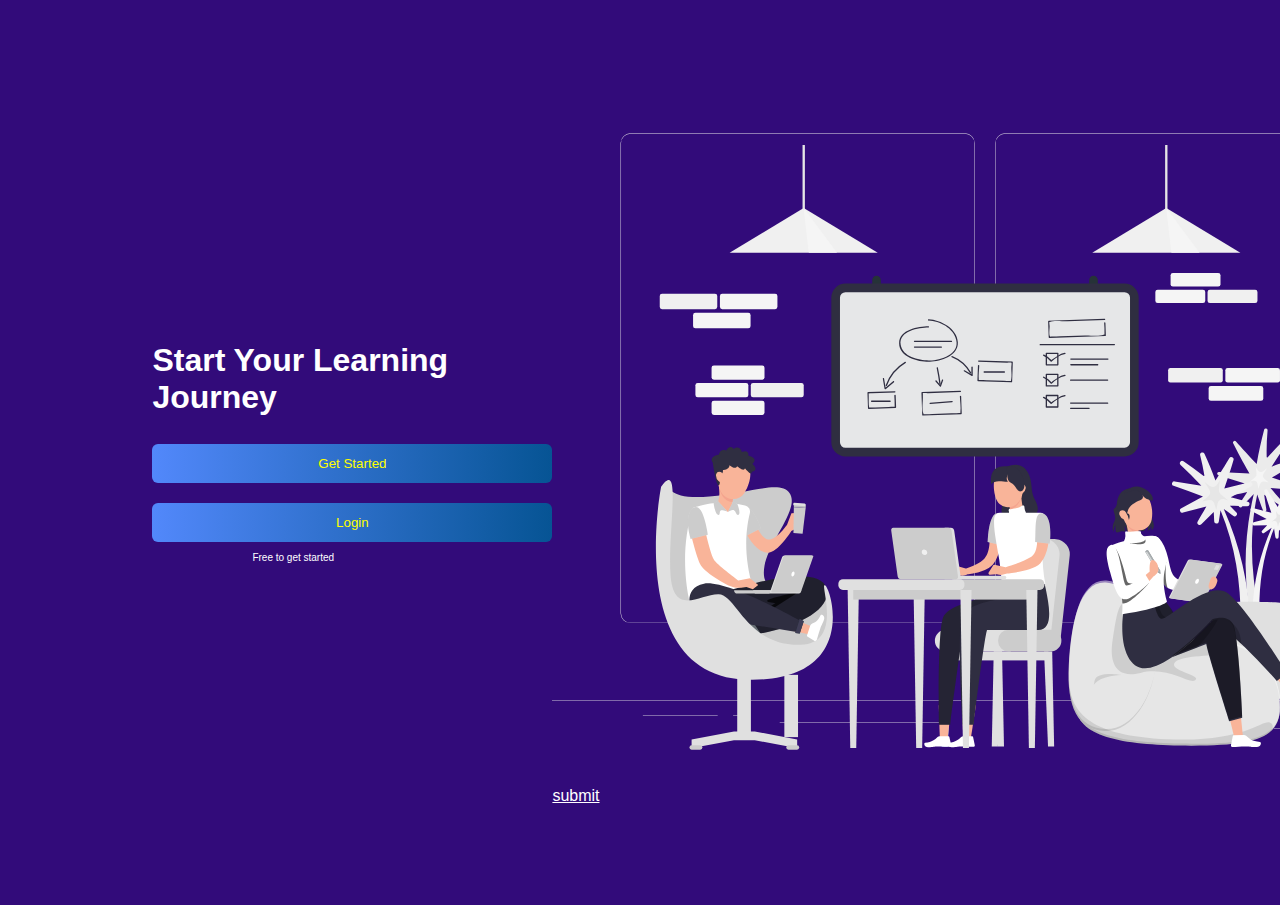
==== index.html @ 33e49bd1 "resolve issues" ====
<!DOCTYPE html>
<html lang="en">
<head>
      <meta charset="UTF-8">
      <meta http-equiv="X-UA-Compatible" content="IE=edge">
      <meta name="viewport" content="width=device-width, initial-scale=1.0">
      <title>Document</title>
      <link rel="stylesheet" href="style.css">
</head>
<body>
      <div class="container">

           <div class="row"> 
            <div class="col-1">

                  <h1>Start Your Learning Journey</h1>
            <br>
            <button onclick="myfunc()" class="first-button"> Get Started</button>
            
           
            <button onclick="myfunc()"  class="second-button"> Login</button>
            <p>Free to get started</p>
            </div>

            <div class="col2">

                  <img src="img.svg" class="img1"></img>
                  <a href="feedback.html">submit</a>
            </div>

           </div>

            
            
      </div>
      <script src="script.js"></script>
</body>
</html>
---- style.css ----
*{
      margin: 0;
      padding: 0;
      font-family: 'Gill Sans', 'Gill Sans MT', Calibri, 'Trebuchet MS', sans-serif;
      background-color:  rgb(50, 11, 122);
      color: white;
}

.container{
      width: 100%;
      min-height: 100vh;
      padding-left: 8%;
      padding-right: 8%;
      box-sizing: border-box;
      overflow: hidden;
}

.row{
      display: flex;
      justify-content: space-between;
      align-items: center;
      margin: 100px 0;
}

.col-1{
      flex-basis: 40%;
      position: relative;
      margin-left: 50px;
}


button{
      width: 400px;
      background-color: blueviolet;
      border:0 solid;
      margin: 10px 0;
      padding: 12px;
      outline: none;
      color: yellow;
      background: linear-gradient(to right, #5288fb, #065494);
      border-radius: 6px;
      cursor: pointer;
}

p{
     margin-left: 100px;
      font-family: 'Lucida Sans', 'Lucida Sans Regular', 'Lucida Grande', 'Lucida Sans Unicode', Geneva, Verdana, sans-serif;
      font-weight: 500;
      font-size: x-small;
}

button img{
      width: 30px;
      display: none;
}

.col-2{
      position: relative;
      flex-basis: 60%;
      display: flex;
      align-items: center;
}

.col-2 .img1{
      width: 90%;

}



@media only screen and (max-width: 700px){
      .row{
            flex-direction: column-reverse;
            margin: 50px 0;
      }

      .col-2{
            flex-basis: 100%;
            margin-bottom: 50px;
      }
      .col2 .img1{
            width: 77%;
      }
      col-1{
            flex-basis: 100%;
      }

      button{
            width: 80%;
      }
      h1{
            text-align: center;
            justify-content: center;
            align-items: center;
      }
}
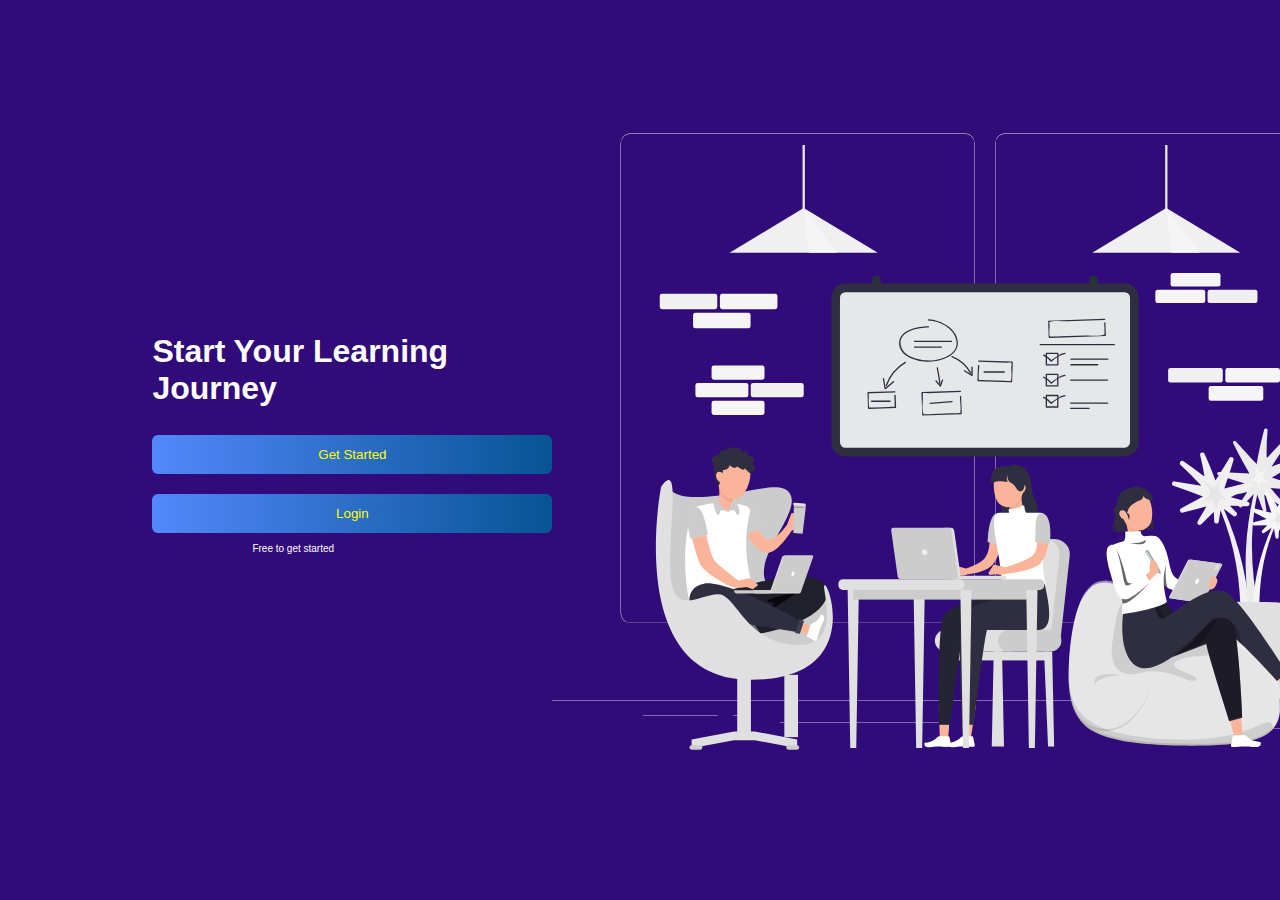
==== commit c5682e49: "Update index.html" ====
--- a/index.html
+++ b/index.html
@@ -25,7 +25,7 @@
             <div class="col2">
 
                   <img src="img.svg" class="img1"></img>
-                  <a href="feedback.html">submit</a>
+                  
             </div>
 
            </div>
@@ -35,4 +35,4 @@
       </div>
       <script src="script.js"></script>
 </body>
-</html>+</html>
